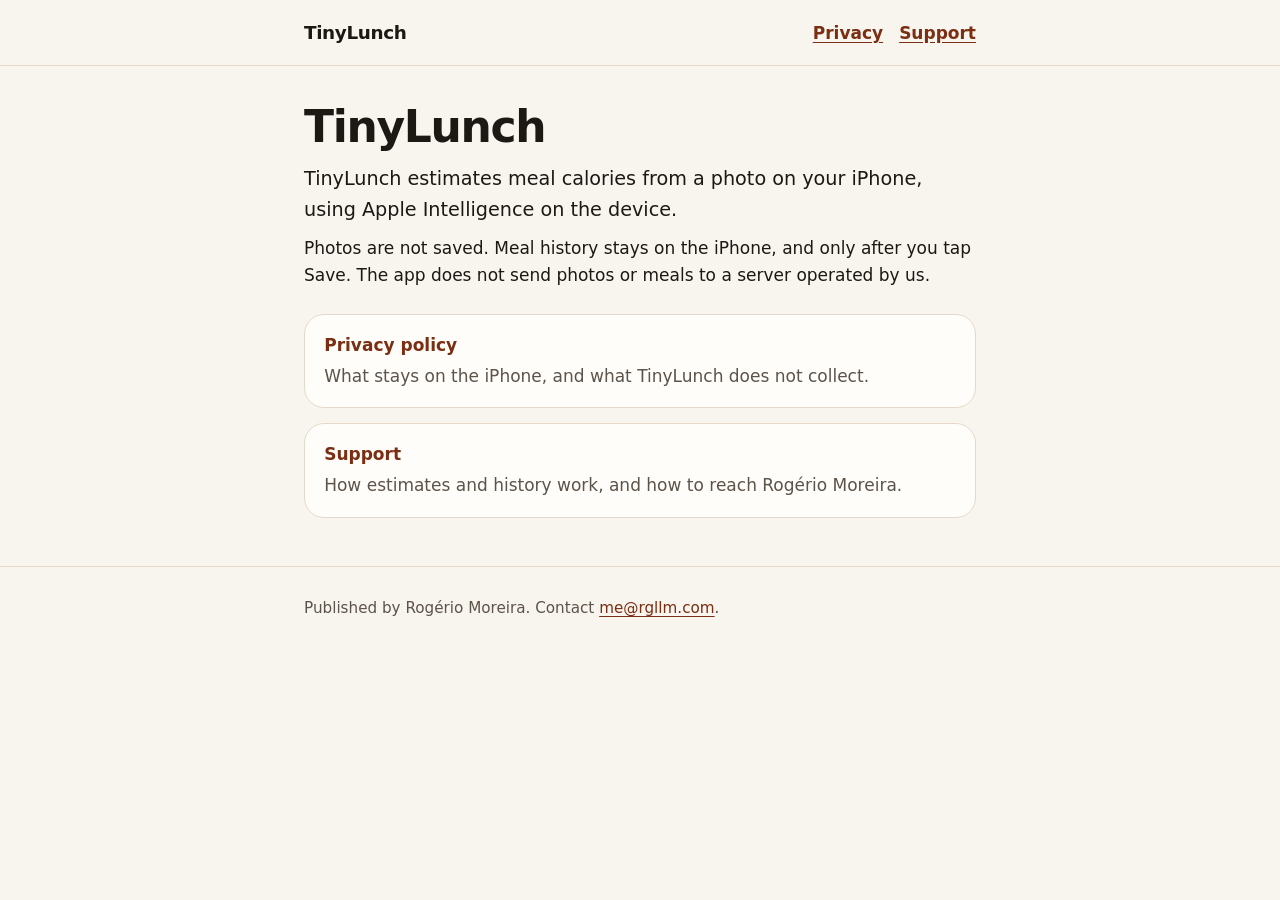
==== site/index.html @ 3e477187 "Add English TinyLunch privacy and support pages. The public Pages repository could not be created wi" ====
<!DOCTYPE html>
<html lang="en">
<head>
  <meta charset="utf-8">
  <meta name="viewport" content="width=device-width, initial-scale=1">
  <title>TinyLunch</title>
  <meta name="description" content="Privacy policy and support for TinyLunch, an iPhone app that estimates meal calories on the device with Apple Intelligence.">
  <link rel="stylesheet" href="styles.css">
</head>
<body>
  <a class="skip" href="#content">Skip to content</a>
  <header class="site">
    <div class="wrap">
      <a class="brand" href="./">TinyLunch</a>
      <nav aria-label="Site">
        <a href="privacy/">Privacy</a>
        <a href="support/">Support</a>
      </nav>
    </div>
  </header>
  <main id="content" class="wrap">
    <h1>TinyLunch</h1>
    <p class="lede">TinyLunch estimates meal calories from a photo on your iPhone, using Apple Intelligence on the device.</p>
    <p>Photos are not saved. Meal history stays on the iPhone, and only after you tap Save. The app does not send photos or meals to a server operated by us.</p>
    <div class="cards">
      <a class="card" href="privacy/">
        <strong>Privacy policy</strong>
        <span>What stays on the iPhone, and what TinyLunch does not collect.</span>
      </a>
      <a class="card" href="support/">
        <strong>Support</strong>
        <span>How estimates and history work, and how to reach Rogério Moreira.</span>
      </a>
    </div>
  </main>
  <footer class="site">
    <div class="wrap">
      <p>Published by Rogério Moreira. Contact <a href="mailto:me@rgllm.com">me@rgllm.com</a>.</p>
    </div>
  </footer>
</body>
</html>
---- site/styles.css ----
:root {
  color-scheme: light dark;
  --paper: #f8f5ef;
  --ink: #1c1915;
  --muted: #5c534a;
  --line: #e4d9cb;
  --card: #fffdf9;
  --accent: #7a2e12;
  --accent-soft: #f3e4d8;
  --focus: #1c1915;
}

@media (prefers-color-scheme: dark) {
  :root {
    --paper: #141512;
    --ink: #f4efe6;
    --muted: #c4b8a8;
    --line: #3a342c;
    --card: #211f1b;
    --accent: #ffad7a;
    --accent-soft: #3a2a20;
    --focus: #ffad7a;
  }
}

* { box-sizing: border-box; }

html { scroll-behavior: smooth; }

body {
  margin: 0;
  background: var(--paper);
  color: var(--ink);
  font-family: ui-rounded, "Segoe UI", system-ui, sans-serif;
  font-size: 1.0625rem;
  line-height: 1.6;
}

a {
  color: var(--accent);
  text-underline-offset: 0.18em;
}

a:hover { text-decoration-thickness: 2px; }

a:focus-visible,
.skip:focus {
  outline: 3px solid var(--focus);
  outline-offset: 3px;
}

.skip {
  position: absolute;
  left: 1rem;
  top: 0.5rem;
  transform: translateY(-150%);
  background: var(--card);
  color: var(--ink);
  padding: 0.5rem 0.8rem;
  border-radius: 0.5rem;
}

.skip:focus { transform: none; }

.wrap {
  width: min(42rem, calc(100% - 2rem));
  margin: 0 auto;
}

header.site {
  border-bottom: 1px solid var(--line);
}

header.site .wrap {
  display: flex;
  flex-wrap: wrap;
  align-items: baseline;
  justify-content: space-between;
  gap: 0.75rem 1.5rem;
  padding: 1.1rem 0;
}

.brand {
  font-weight: 700;
  font-size: 1.15rem;
  letter-spacing: -0.02em;
  color: var(--ink);
  text-decoration: none;
}

nav {
  display: flex;
  gap: 1rem;
}

nav a { font-weight: 600; }

main { padding: 2.25rem 0 3rem; }

h1 {
  font-size: clamp(2rem, 5vw, 2.75rem);
  line-height: 1.15;
  letter-spacing: -0.03em;
  margin: 0 0 0.75rem;
}

h2 {
  font-size: 1.35rem;
  line-height: 1.3;
  letter-spacing: -0.02em;
  margin: 2rem 0 0.5rem;
}

p, li { margin: 0.6rem 0; }

.lede { font-size: 1.2rem; }

.meta { color: var(--muted); }

ul { padding-left: 1.2rem; }

.cards {
  display: grid;
  gap: 0.9rem;
  margin-top: 1.5rem;
}

.card {
  display: block;
  background: var(--card);
  border: 1px solid var(--line);
  border-radius: 1.25rem;
  padding: 1.1rem 1.2rem;
  color: inherit;
  text-decoration: none;
}

.card strong { color: var(--accent); }

.card span { display: block; color: var(--muted); margin-top: 0.2rem; }

footer.site {
  border-top: 1px solid var(--line);
  color: var(--muted);
  padding: 1.25rem 0 2rem;
  font-size: 0.95rem;
}
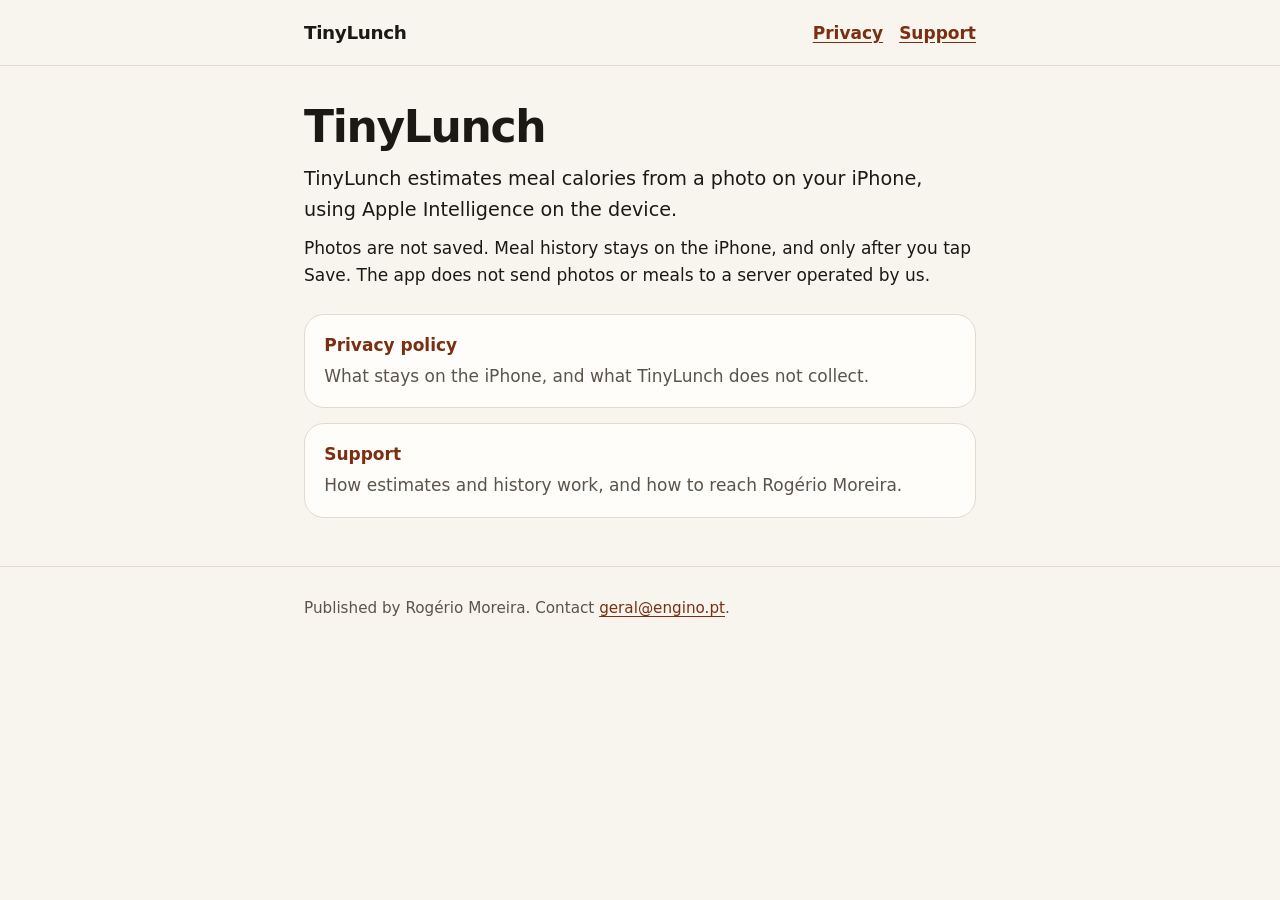
==== commit 4c8e9482: "Replace the privacy contact address and App Store privacy URL. Point published contact mail and mail" ====
--- a/site/index.html
+++ b/site/index.html
@@ -35,7 +35,7 @@
   </main>
   <footer class="site">
     <div class="wrap">
-      <p>Published by Rogério Moreira. Contact <a href="mailto:me@rgllm.com">me@rgllm.com</a>.</p>
+      <p>Published by Rogério Moreira. Contact <a href="mailto:geral@engino.pt">geral@engino.pt</a>.</p>
     </div>
   </footer>
 </body>
